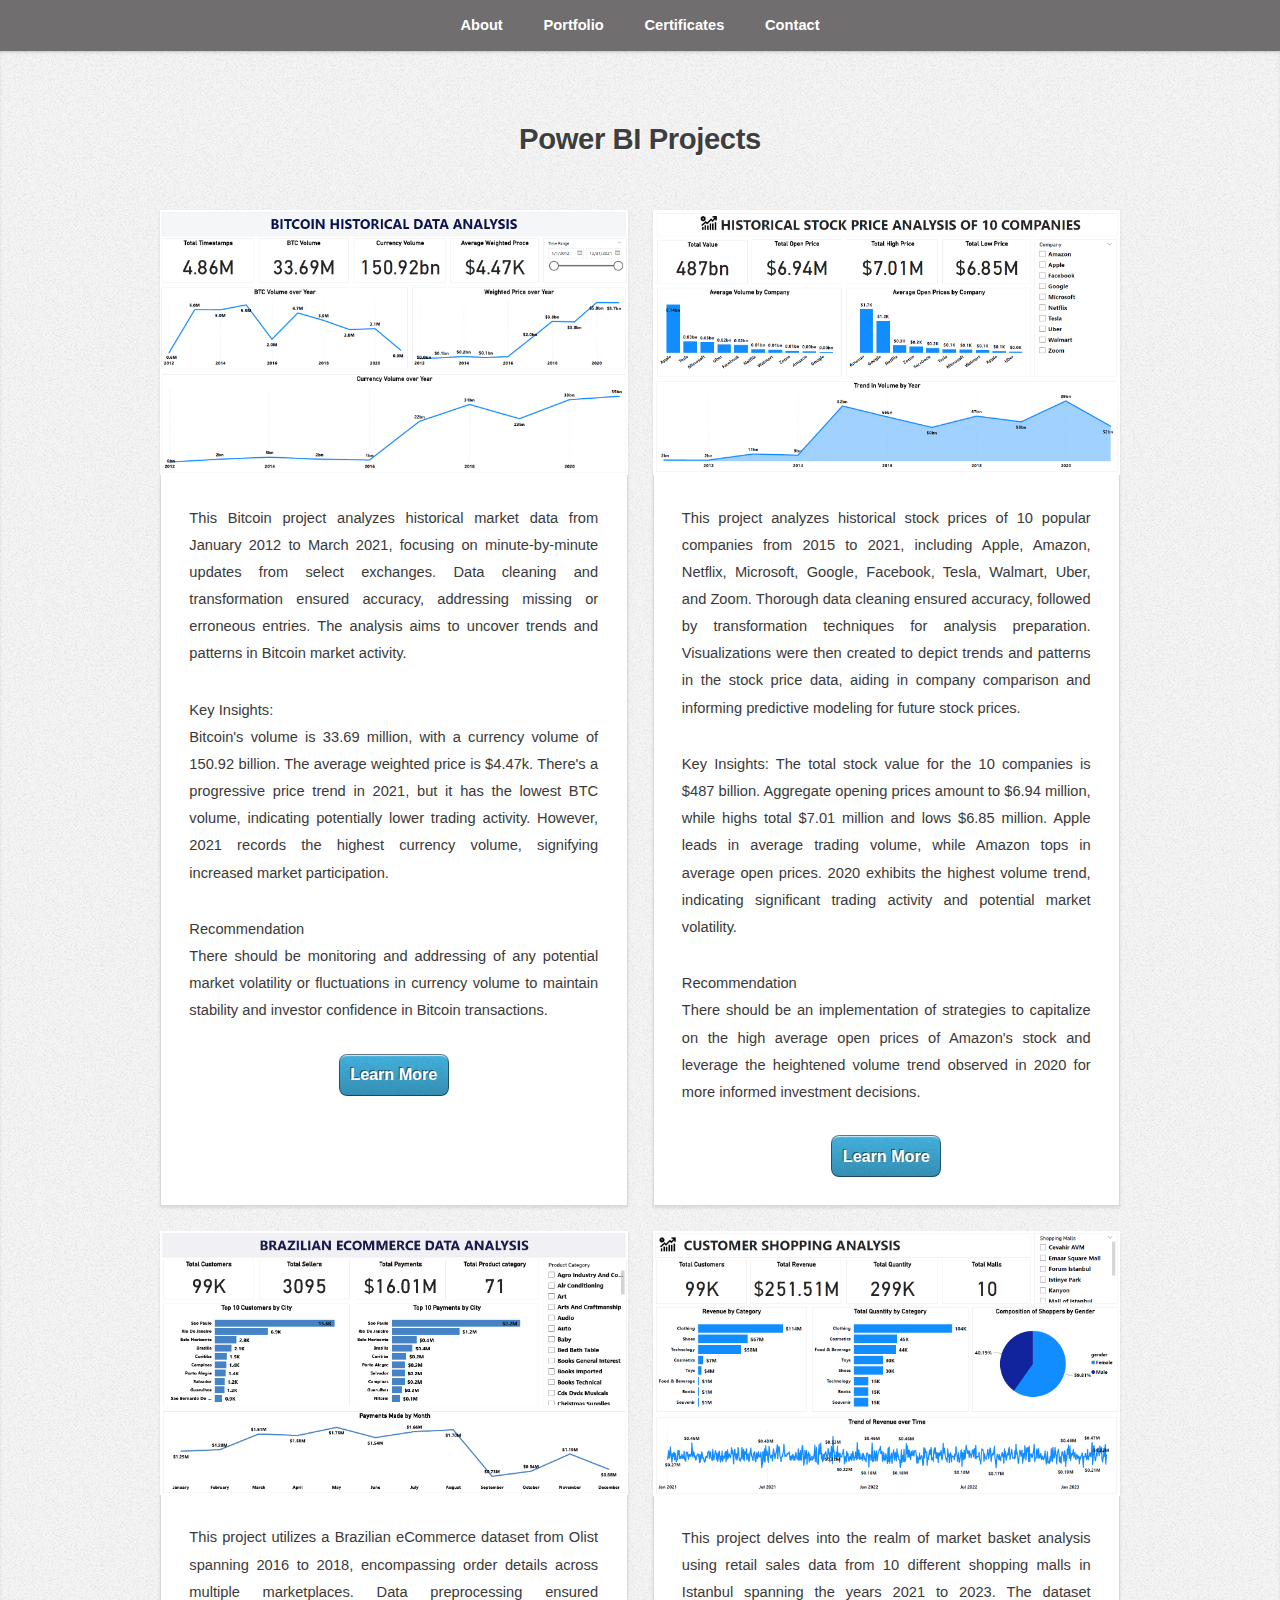
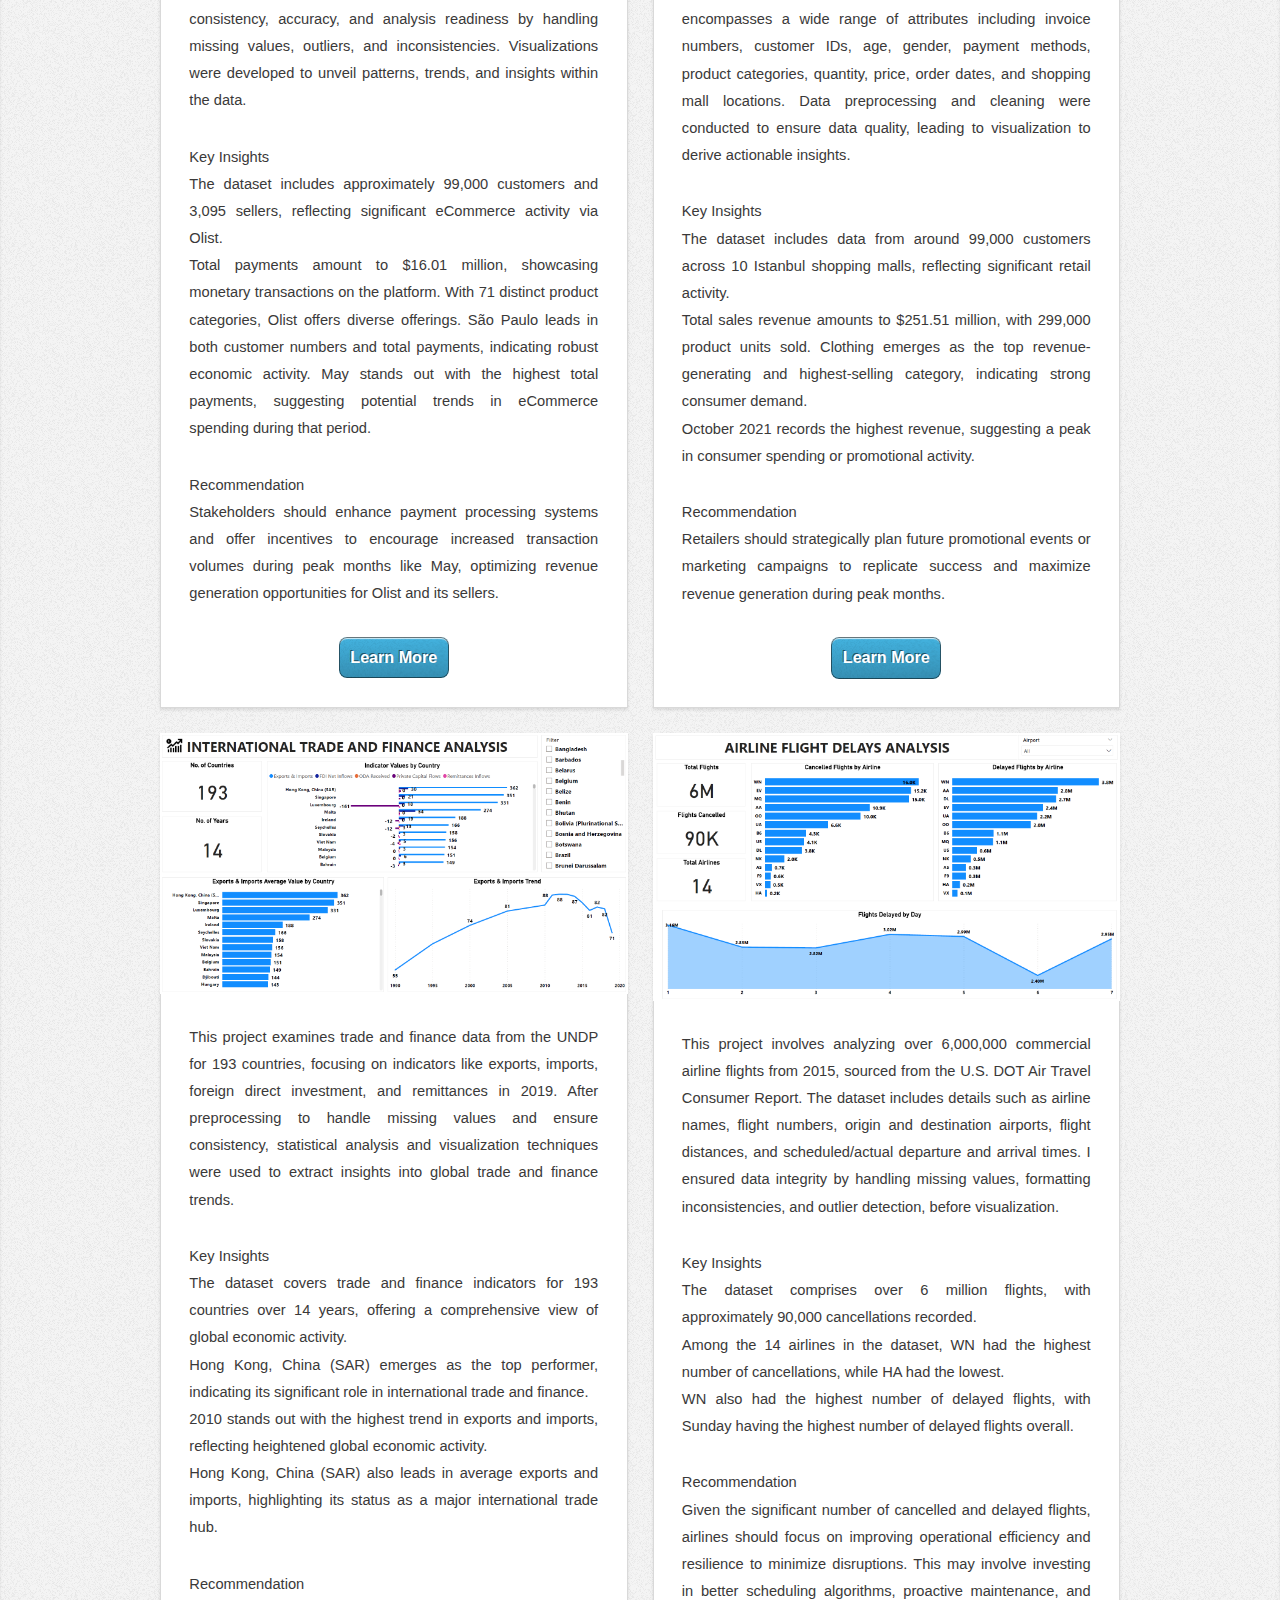
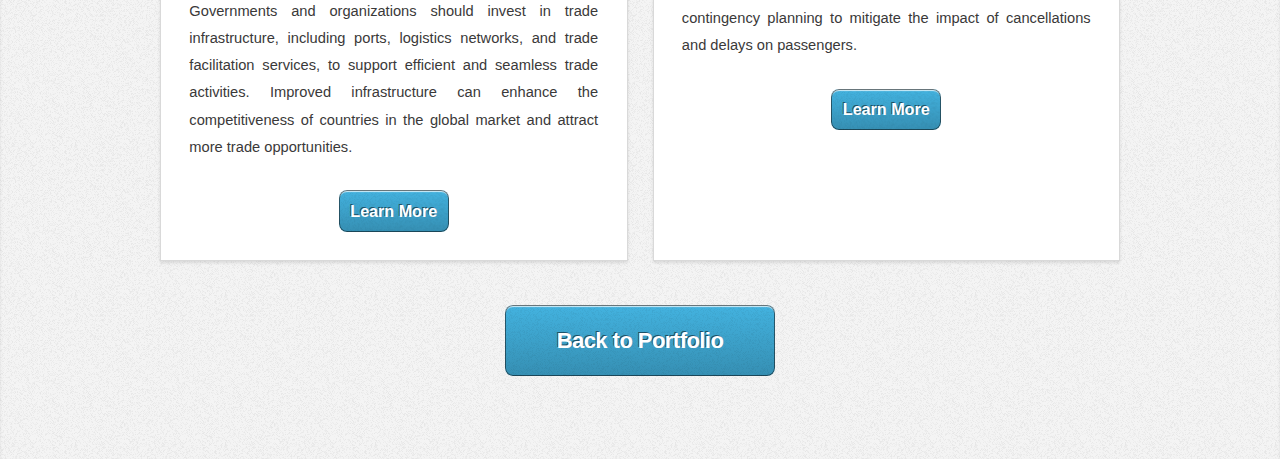
==== Power BI.html @ 905cc0a9 "Add files via upload" ====
<!DOCTYPE HTML>
<!--
	Miniport by HTML5 UP
	html5up.net | @ajlkn
	Free for personal and commercial use under the CCA 3.0 license (html5up.net/license)
-->
<html>
	<head>
		<title>Festus's Portfolio</title>
		<meta charset="utf-8" />
		<meta name="viewport" content="width=device-width, initial-scale=1, user-scalable=no" />
		<link rel="stylesheet" href="assets/css/main.css" />
	</head>
	<body class="is-preload">

		<!-- Nav -->
			<nav id="nav">
				<ul class="container">
					<li><a href="index.html#about">About</a></li>
					<li><a href="index.html#portfolio">Portfolio</a></li>
					<li><a href="index.html#certificates">Certificates</a></li>
					<li><a href="index.html#contact">Contact</a></li>
				</ul>
			</nav>

		<!-- Portfolio -->
			<article id="portfolio" class="wrapper style3">
				<div class="container">
					<header>
						<h2>Power BI Projects</h2>
					</header>
					<div class="row">
						<div class="col-6 col-6-medium col-12-small">
							<style>
								.box.style2 {
									width: fit-content; /* Set the desired width for the box */
									height: 100%; /* Set the desired height for the box */
								}
							</style>
							<article class="box style2">
								<a href="#" class="image featured"><img src="images/Bitcoin.PNG" alt="" /></a>
								<p>This Bitcoin project analyzes historical market data from January 2012 to March 2021, focusing on minute-by-minute updates from select exchanges. Data cleaning and transformation ensured accuracy, addressing missing or erroneous entries. 
									The analysis aims to uncover trends and patterns in Bitcoin market activity.</p>
								<p>Key Insights: <br> Bitcoin's volume is 33.69 million, with a currency volume of 150.92 billion. The average weighted price is $4.47k. There's a progressive price trend in 2021, but it has the lowest BTC volume, indicating potentially lower trading activity. 
									However, 2021 records the highest currency volume, signifying increased market participation.</p>
								<p>Recommendation <br>
									There should be monitoring and addressing of any potential market volatility or fluctuations in currency volume to maintain stability and investor confidence in Bitcoin transactions.
									</p>
								<style>button {padding: 0.3cm;}</style>
									<center><a href="#">
											<button id="scrollButton" class="scroll-button">Learn More</button>
										</a></center>
							</article>
						</div>
						<div class="col-6 col-6-medium col-12-small">
							<article class="box style2">
								<a href="#" class="image featured"><img src="images/Historical Analysis of 10 Companies.PNG" alt="" /></a>
								<p>This project analyzes historical stock prices of 10 popular companies from 2015 to 2021, including Apple, Amazon, Netflix, Microsoft, Google, Facebook, Tesla, Walmart, Uber, and Zoom. 
									Thorough data cleaning ensured accuracy, followed by transformation techniques for analysis preparation. Visualizations were then created to depict trends and patterns in the stock price data, aiding in company comparison and informing predictive modeling for future stock prices.</p>
								<p>Key Insights: The total stock value for the 10 companies is $487 billion. Aggregate opening prices amount to $6.94 million, while highs total $7.01 million and lows $6.85 million. Apple leads in average trading volume, while Amazon tops in average open prices. 
									2020 exhibits the highest volume trend, indicating significant trading activity and potential market volatility.</p>
								<p>Recommendation <br>
									There should be an implementation of strategies to capitalize on the high average open prices of Amazon's stock and leverage the heightened volume trend observed in 2020 for more informed investment decisions.
									</p>
								<style>button {padding: 0.3cm;}</style>
									<center><a href="#">
											<button id="scrollButton" class="scroll-button">Learn More</button>
										</a></center>
							</article>
						</div>
						<div class="col-6 col-6-medium col-12-small">
							<article class="box style2">
								<a href="#" class="image featured"><img src="images/Brazilian E-Commerce.PNG" alt="" /></a>
								<p>
									This project utilizes a Brazilian eCommerce dataset from Olist spanning 2016 to 2018, encompassing order details across multiple marketplaces. Data preprocessing ensured consistency, accuracy, and analysis readiness by handling missing values, outliers, and inconsistencies. 
									Visualizations were developed to unveil patterns, trends, and insights within the data.
								</p>
								<p>
									Key Insights <br>The dataset includes approximately 99,000 customers and 3,095 sellers, reflecting significant eCommerce activity via Olist. <br>Total payments amount to $16.01 million, showcasing monetary transactions on the platform. With 71 distinct product categories, Olist offers diverse offerings. 
									São Paulo leads in both customer numbers and total payments, indicating robust economic activity. 
									May stands out with the highest total payments, suggesting potential trends in eCommerce spending during that period.
									</p>
								<p>Recommendation <br>
									Stakeholders should enhance payment processing systems and offer incentives to encourage increased transaction volumes during peak months like May, optimizing revenue generation opportunities for Olist and its sellers.
									</p>
								<style>button {padding: 0.3cm;}</style>
									<center><a href="#">
											<button id="scrollButton" class="scroll-button">Learn More</button>
										</a></center>
							</article>
						</div>
						<div class="col-6 col-6-medium col-12-small">
							<article class="box style2">
								<a href="#" class="image featured"><img src="images/Customer Shoping Analysis.PNG" alt="" /></a>
								<p>This project delves into the realm of market basket analysis using retail sales data from 10 different shopping malls in Istanbul spanning the years 2021 to 2023. The dataset encompasses a wide range of attributes including invoice numbers, customer IDs, age, gender, payment methods, product categories, quantity, price, order dates, and shopping mall locations.
									Data preprocessing and cleaning were conducted to ensure data quality, leading to visualization to derive actionable insights.
									</p>
								<p>Key Insights <br>The dataset includes data from around 99,000 customers across 10 Istanbul shopping malls, reflecting significant retail activity. 
									<br>Total sales revenue amounts to $251.51 million, with 299,000 product units sold. Clothing emerges as the top revenue-generating and highest-selling category, indicating strong consumer demand. 
									<br>October 2021 records the highest revenue, suggesting a peak in consumer spending or promotional activity.</p>
								<p>Recommendation <br>
									Retailers should strategically plan future promotional events or marketing campaigns to replicate success and maximize revenue generation during peak months.
									</p>
									<style>button {padding: 0.3cm;}</style>
									<center><a href="#">
											<button id="scrollButton" class="scroll-button">Learn More</button>
										</a></center>
							</article>
						</div>
						<div class="col-6 col-6-medium col-12-small">
							<article class="box style2">
								<a href="#" class="image featured"><img src="images/Internation trade and Finance.PNG" alt="" /></a>
								<p>This project examines trade and finance data from the UNDP for 193 countries, focusing on indicators like exports, imports, foreign direct investment, and remittances in 2019. 
									After preprocessing to handle missing values and ensure consistency, statistical analysis and visualization techniques were used to extract insights into global trade and finance trends.
								</p>
								<p>Key Insights <br>

									The dataset covers trade and finance indicators for 193 countries over 14 years, offering a comprehensive view of global economic activity. <br>
									Hong Kong, China (SAR) emerges as the top performer, indicating its significant role in international trade and finance. <br>
									2010 stands out with the highest trend in exports and imports, reflecting heightened global economic activity. <br>
									Hong Kong, China (SAR) also leads in average exports and imports, highlighting its status as a major international trade hub.</p>
								<p>Recommendation <br>
									Governments and organizations should invest in trade infrastructure, including ports, logistics networks, and trade facilitation services, to support efficient and seamless trade activities. Improved infrastructure can enhance the competitiveness of countries in the global market and attract more trade opportunities.
									</p>
								<style>button {padding: 0.3cm;}</style>
									<center><a href="#">
											<button id="scrollButton" class="scroll-button">Learn More</button>
										</a></center>
							</article>
						</div>
						<div class="col-6 col-6-medium col-12-small">
							<article class="box style2">
								<a href="#" class="image featured"><img src="images/Airline flight delay.PNG" alt="" /></a>
								<p>This project involves analyzing over 6,000,000 commercial airline flights from 2015, sourced from the U.S. DOT Air Travel Consumer Report. The dataset includes details such as airline names, flight numbers, origin and destination airports, flight distances, and scheduled/actual departure and arrival times.
									I ensured data integrity by handling missing values, formatting inconsistencies, and outlier detection, before visualization.
									</p>
								<p>Key Insights <br>
									The dataset comprises over 6 million flights, with approximately 90,000 cancellations recorded. <br>
									Among the 14 airlines in the dataset, WN had the highest number of cancellations, while HA had the lowest. <br>
									WN also had the highest number of delayed flights, with Sunday having the highest number of delayed flights overall.
									</p>
								<p>Recommendation <br>
									Given the significant number of cancelled and delayed flights, airlines should focus on improving operational efficiency and resilience to minimize disruptions. 
									This may involve investing in better scheduling algorithms, proactive maintenance, and contingency planning to mitigate the impact of cancellations and delays on passengers.
									</p>
									<style>button {padding: 0.3cm;}</style>
									<center><a href="#">
											<button id="scrollButton" class="scroll-button">Learn More</button>
										</a></center>
							</article>
						</div>
					</div>
					<footer>
						<a href="index.html#portfolio" class="button large scrolly">Back to Portfolio</a>
					</footer>
				</div>
			</article>
		<!-- Scripts -->
			<script src="assets/js/jquery.min.js"></script>
			<script src="assets/js/jquery.scrolly.min.js"></script>
			<script src="assets/js/browser.min.js"></script>
			<script src="assets/js/breakpoints.min.js"></script>
			<script src="assets/js/util.js"></script>
			<script src="assets/js/main.js"></script>

	</body>
</html>
---- assets/css/main.css ----
@import url("https://fonts.googleapis.com/css?family=Open+Sans:300,300italic,600,600italic,700");
@import url("fontawesome-all.min.css");

/*
	Miniport by HTML5 UP
	html5up.net | @ajlkn
	Free for personal and commercial use under the CCA 3.0 license (html5up.net/license)
*/

html, body, div, span, applet, object,
iframe, h1, h2, h3, h4, h5, h6, p, blockquote,
pre, a, abbr, acronym, address, big, cite,
code, del, dfn, em, img, ins, kbd, q, s, samp,
small, strike, strong, sub, sup, tt, var, b,
u, i, center, dl, dt, dd, ol, ul, li, fieldset,
form, label, legend, table, caption, tbody,
tfoot, thead, tr, th, td, article, aside,
canvas, details, embed, figure, figcaption,
footer, header, hgroup, menu, nav, output, ruby,
section, summary, time, mark, audio, video {
	margin: 0;
	padding: 0;
	border: 0;
	font-size: 100%;
	font: inherit;
	vertical-align: baseline;}

article, aside, details, figcaption, figure,
footer, header, hgroup, menu, nav, section {
	display: block;}

body {
	line-height: 1;
}

ol, ul {
	list-style: none;
}

blockquote, q {
	quotes: none;
}

	blockquote:before, blockquote:after, q:before, q:after {
		content: '';
		content: none;
	}

table {
	border-collapse: collapse;
	border-spacing: 0;
}

body {
	-webkit-text-size-adjust: none;
}

mark {
	background-color: transparent;
	color: inherit;
}

input::-moz-focus-inner {
	border: 0;
	padding: 0;
}

input, select, textarea {
	-moz-appearance: none;
	-webkit-appearance: none;
	-ms-appearance: none;
	appearance: none;
}

/* Basic */

	html {
		box-sizing: border-box;
	}

	*, *:before, *:after {
		box-sizing: inherit;
	}

	body {
		padding-top: 3.5em;
	}

		body.is-preload *, body.is-preload *:before, body.is-preload *:after {
			-moz-animation: none !important;
			-webkit-animation: none !important;
			-ms-animation: none !important;
			animation: none !important;
			-moz-transition: none !important;
			-webkit-transition: none !important;
			-ms-transition: none !important;
			transition: none !important;
		}

	body, input, textarea, select {
		font-family: 'segoe', sans-serif;
		line-height: 1.85em;
		color: #3a3939;
		font-weight: 300;
		font-size: 13pt;
	}

	a {
		-moz-transition: color .2s ease-in-out;
		-webkit-transition: color .2s ease-in-out;
		-ms-transition: color .2s ease-in-out;
		transition: color .2s ease-in-out;
		color: #43B3E0;
		text-decoration: underline;
	}

		a:hover {
			color: #43bff0 !important;
		}

		a img {
			border: 0;
		}

	b, strong {
		font-weight: 600;
		color: #3e3e3e;
	}

	i, em {
		font-style: italic;
	}

	sub {
		position: relative;
		top: 0.5em;
		font-size: 0.8em;
	}

	sup {
		position: relative;
		top: -0.5em;
		font-size: 0.8em;
	}

	blockquote {
		border-left: solid 0.75em #eee;
		padding: 1em 0 1em 1.5em;
		font-style: italic;
	}

	h1, h2, h3, h4, h5, h6 {
		color: #3e3e3e;
		margin: 0 0 0.75em 0;
	}

	h1 a, h2 a, h3 a, h4 a, h5 a, h6 a {
		text-decoration: none;
		color: inherit;
	}

	h2, h3, h4, h5, h6 {
		font-weight: 700;
	}

	h1 {
		font-size: 3.25em;
		letter-spacing: -0.025em;
		font-weight: 300;
	}

		h1 strong {
			font-weight: 700;
		}

	h2 {
		font-size: 2em;
		letter-spacing: -0.015em;
	}

	h3 {
		font-size: 1.5em;
		letter-spacing: -0.015em;
	}

	em, i {
		font-style: italic;
	}

	br.clear {
		clear: both;
	}

	hr {
		border: 0;
		border-top: solid 1px #444;
		border-top-color: rgba(0, 0, 0, 0.35);
		box-shadow: 0px 1px 0px 0px rgba(255, 255, 255, 0.1);
		height: 1px;
		margin: 3em 0;
	}

	p, ul, ol, dl, table {
		margin-bottom: 2em;
	}

	header {
		margin: 0 0 3em 0;
	}

		header > p {
			font-size: 1.25em;
			margin: 0;
		}

	footer {
		margin: 3em 0 0 0;
	}

		footer > p {
			font-size: 1.25em;
		}

/* Container */

	.container {
		margin: 0 auto;
		max-width: calc(100% - 50px);
		width: 1200px;
	}

		.container.medium {
			width: 900px;
		}

		@media screen and (max-width: 1680px) {

			.container {
				width: 1200px;
			}

				.container.medium {
					width: 900px;
				}

		}

		@media screen and (max-width: 1280px) {

			.container {
				width: 960px;
			}

				.container.medium {
					width: 720px;
				}

		}

		@media screen and (max-width: 980px) {

			.container {
				width: 100%;
			}

				.container.medium {
					width: 75%;
				}

		}

		@media screen and (max-width: 736px) {

			.container {
				width: 100%;
				max-width: calc(100% - 30px);
			}

				.container.medium {
					width: 100%;
				}

		}

/* Row */

	.row {
		display: flex;
		flex-wrap: wrap;
		box-sizing: border-box;
		align-items: stretch;
	}

		.row > * {
			box-sizing: border-box;
		}

		.row.gtr-uniform > * > :last-child {
			margin-bottom: 0;
		}

		.row.aln-left {
			justify-content: flex-start;
		}

		.row.aln-center {
			justify-content: center;
		}

		.row.aln-right {
			justify-content: flex-end;
		}

		.row.aln-top {
			align-items: flex-start;
		}

		.row.aln-middle {
			align-items: center;
		}

		.row.aln-bottom {
			align-items: flex-end;
		}

		.row > .imp {
			order: -1;
		}

		.row > .col-1 {
			width: 8.33333%;
		}

		.row > .off-1 {
			margin-left: 8.33333%;
		}

		.row > .col-2 {
			width: 16.66667%;
		}

		.row > .off-2 {
			margin-left: 16.66667%;
		}

		.row > .col-3 {
			width: 25%;
		}

		.row > .off-3 {
			margin-left: 25%;
		}

		.row > .col-4 {
			width: 33.33333%;
		}

		.row > .off-4 {
			margin-left: 33.33333%;
		}

		.row > .col-5 {
			width: 41.66667%;
		}

		.row > .off-5 {
			margin-left: 41.66667%;
		}

		.row > .col-6 {
			width: 50%;
		}

		.row > .off-6 {
			margin-left: 50%;
		}

		.row > .col-7 {
			width: 58.33333%;
		}

		.row > .off-7 {
			margin-left: 58.33333%;
		}

		.row > .col-8 {
			width: 66.66667%;
		}

		.row > .off-8 {
			margin-left: 66.66667%;
		}

		.row > .col-9 {
			width: 75%;
		}

		.row > .off-9 {
			margin-left: 75%;
		}

		.row > .col-10 {
			width: 83.33333%;
		}

		.row > .off-10 {
			margin-left: 83.33333%;
		}

		.row > .col-11 {
			width: 91.66667%;
		}

		.row > .off-11 {
			margin-left: 91.66667%;
		}

		.row > .col-12 {
			width: 100%;
		}

		.row > .off-12 {
			margin-left: 100%;
		}

		.row.gtr-0 {
			margin-top: 0px;
			margin-left: 0px;
		}

			.row.gtr-0 > * {
				padding: 0px 0 0 0px;
			}

			.row.gtr-0.gtr-uniform {
				margin-top: 0px;
			}

				.row.gtr-0.gtr-uniform > * {
					padding-top: 0px;
				}

		.row.gtr-25 {
			margin-top: -6.25px;
			margin-left: -6.25px;
		}

			.row.gtr-25 > * {
				padding: 6.25px 0 0 6.25px;
			}

			.row.gtr-25.gtr-uniform {
				margin-top: -6.25px;
			}

				.row.gtr-25.gtr-uniform > * {
					padding-top: 6.25px;
				}

		.row.gtr-50 {
			margin-top: -12.5px;
			margin-left: -12.5px;
		}

			.row.gtr-50 > * {
				padding: 12.5px 0 0 12.5px;
			}

			.row.gtr-50.gtr-uniform {
				margin-top: -12.5px;
			}

				.row.gtr-50.gtr-uniform > * {
					padding-top: 12.5px;
				}

		.row {
			margin-top: -25px;
			margin-left: -25px;
		}

			.row > * {
				padding: 25px 0 0 25px;
			}

			.row.gtr-uniform {
				margin-top: -25px;
			}

				.row.gtr-uniform > * {
					padding-top: 25px;
				}

		.row.gtr-150 {
			margin-top: -37.5px;
			margin-left: -37.5px;
		}

			.row.gtr-150 > * {
				padding: 37.5px 0 0 37.5px;
			}

			.row.gtr-150.gtr-uniform {
				margin-top: -37.5px;
			}

				.row.gtr-150.gtr-uniform > * {
					padding-top: 37.5px;
				}

		.row.gtr-200 {
			margin-top: -50px;
			margin-left: -50px;
		}

			.row.gtr-200 > * {
				padding: 50px 0 0 50px;
			}

			.row.gtr-200.gtr-uniform {
				margin-top: -50px;
			}

				.row.gtr-200.gtr-uniform > * {
					padding-top: 50px;
				}

		@media screen and (max-width: 1680px) {

			.row {
				display: flex;
				flex-wrap: wrap;
				box-sizing: border-box;
				align-items: stretch;
			}

				.row > * {
					box-sizing: border-box;
				}

				.row.gtr-uniform > * > :last-child {
					margin-bottom: 0;
				}

				.row.aln-left {
					justify-content: flex-start;
				}

				.row.aln-center {
					justify-content: center;
				}

				.row.aln-right {
					justify-content: flex-end;
				}

				.row.aln-top {
					align-items: flex-start;
				}

				.row.aln-middle {
					align-items: center;
				}

				.row.aln-bottom {
					align-items: flex-end;
				}

				.row > .imp-xlarge {
					order: -1;
				}

				.row > .col-1-xlarge {
					width: 8.33333%;
				}

				.row > .off-1-xlarge {
					margin-left: 8.33333%;
				}

				.row > .col-2-xlarge {
					width: 16.66667%;
				}

				.row > .off-2-xlarge {
					margin-left: 16.66667%;
				}

				.row > .col-3-xlarge {
					width: 25%;
				}

				.row > .off-3-xlarge {
					margin-left: 25%;
				}

				.row > .col-4-xlarge {
					width: 33.33333%;
				}

				.row > .off-4-xlarge {
					margin-left: 33.33333%;
				}

				.row > .col-5-xlarge {
					width: 41.66667%;
				}

				.row > .off-5-xlarge {
					margin-left: 41.66667%;
				}

				.row > .col-6-xlarge {
					width: 50%;
				}

				.row > .off-6-xlarge {
					margin-left: 50%;
				}

				.row > .col-7-xlarge {
					width: 58.33333%;
				}

				.row > .off-7-xlarge {
					margin-left: 58.33333%;
				}

				.row > .col-8-xlarge {
					width: 66.66667%;
				}

				.row > .off-8-xlarge {
					margin-left: 66.66667%;
				}

				.row > .col-9-xlarge {
					width: 75%;
				}

				.row > .off-9-xlarge {
					margin-left: 75%;
				}

				.row > .col-10-xlarge {
					width: 83.33333%;
				}

				.row > .off-10-xlarge {
					margin-left: 83.33333%;
				}

				.row > .col-11-xlarge {
					width: 91.66667%;
				}

				.row > .off-11-xlarge {
					margin-left: 91.66667%;
				}

				.row > .col-12-xlarge {
					width: 100%;
				}

				.row > .off-12-xlarge {
					margin-left: 100%;
				}

				.row.gtr-0 {
					margin-top: 0px;
					margin-left: 0px;
				}

					.row.gtr-0 > * {
						padding: 0px 0 0 0px;
					}

					.row.gtr-0.gtr-uniform {
						margin-top: 0px;
					}

						.row.gtr-0.gtr-uniform > * {
							padding-top: 0px;
						}

				.row.gtr-25 {
					margin-top: -6.25px;
					margin-left: -6.25px;
				}

					.row.gtr-25 > * {
						padding: 6.25px 0 0 6.25px;
					}

					.row.gtr-25.gtr-uniform {
						margin-top: -6.25px;
					}

						.row.gtr-25.gtr-uniform > * {
							padding-top: 6.25px;
						}

				.row.gtr-50 {
					margin-top: -12.5px;
					margin-left: -12.5px;
				}

					.row.gtr-50 > * {
						padding: 12.5px 0 0 12.5px;
					}

					.row.gtr-50.gtr-uniform {
						margin-top: -12.5px;
					}

						.row.gtr-50.gtr-uniform > * {
							padding-top: 12.5px;
						}

				.row {
					margin-top: -25px;
					margin-left: -25px;
				}

					.row > * {
						padding: 25px 0 0 25px;
					}

					.row.gtr-uniform {
						margin-top: -25px;
					}

						.row.gtr-uniform > * {
							padding-top: 25px;
						}

				.row.gtr-150 {
					margin-top: -37.5px;
					margin-left: -37.5px;
				}

					.row.gtr-150 > * {
						padding: 37.5px 0 0 37.5px;
					}

					.row.gtr-150.gtr-uniform {
						margin-top: -37.5px;
					}

						.row.gtr-150.gtr-uniform > * {
							padding-top: 37.5px;
						}

				.row.gtr-200 {
					margin-top: -50px;
					margin-left: -50px;
				}

					.row.gtr-200 > * {
						padding: 50px 0 0 50px;
					}

					.row.gtr-200.gtr-uniform {
						margin-top: -50px;
					}

						.row.gtr-200.gtr-uniform > * {
							padding-top: 50px;
						}

		}

		@media screen and (max-width: 1280px) {

			.row {
				display: flex;
				flex-wrap: wrap;
				box-sizing: border-box;
				align-items: stretch;
			}

				.row > * {
					box-sizing: border-box;
				}

				.row.gtr-uniform > * > :last-child {
					margin-bottom: 0;
				}

				.row.aln-left {
					justify-content: flex-start;
				}

				.row.aln-center {
					justify-content: center;
				}

				.row.aln-right {
					justify-content: flex-end;
				}

				.row.aln-top {
					align-items: flex-start;
				}

				.row.aln-middle {
					align-items: center;
				}

				.row.aln-bottom {
					align-items: flex-end;
				}

				.row > .imp-large {
					order: -1;
				}

				.row > .col-1-large {
					width: 8.33333%;
				}

				.row > .off-1-large {
					margin-left: 8.33333%;
				}

				.row > .col-2-large {
					width: 16.66667%;
				}

				.row > .off-2-large {
					margin-left: 16.66667%;
				}

				.row > .col-3-large {
					width: 25%;
				}

				.row > .off-3-large {
					margin-left: 25%;
				}

				.row > .col-4-large {
					width: 33.33333%;
				}

				.row > .off-4-large {
					margin-left: 33.33333%;
				}

				.row > .col-5-large {
					width: 41.66667%;
				}

				.row > .off-5-large {
					margin-left: 41.66667%;
				}

				.row > .col-6-large {
					width: 50%;
				}

				.row > .off-6-large {
					margin-left: 50%;
				}

				.row > .col-7-large {
					width: 58.33333%;
				}

				.row > .off-7-large {
					margin-left: 58.33333%;
				}

				.row > .col-8-large {
					width: 66.66667%;
				}

				.row > .off-8-large {
					margin-left: 66.66667%;
				}

				.row > .col-9-large {
					width: 75%;
				}

				.row > .off-9-large {
					margin-left: 75%;
				}

				.row > .col-10-large {
					width: 83.33333%;
				}

				.row > .off-10-large {
					margin-left: 83.33333%;
				}

				.row > .col-11-large {
					width: 91.66667%;
				}

				.row > .off-11-large {
					margin-left: 91.66667%;
				}

				.row > .col-12-large {
					width: 100%;
				}

				.row > .off-12-large {
					margin-left: 100%;
				}

				.row.gtr-0 {
					margin-top: 0px;
					margin-left: 0px;
				}

					.row.gtr-0 > * {
						padding: 0px 0 0 0px;
					}

					.row.gtr-0.gtr-uniform {
						margin-top: 0px;
					}

						.row.gtr-0.gtr-uniform > * {
							padding-top: 0px;
						}

				.row.gtr-25 {
					margin-top: -6.25px;
					margin-left: -6.25px;
				}

					.row.gtr-25 > * {
						padding: 6.25px 0 0 6.25px;
					}

					.row.gtr-25.gtr-uniform {
						margin-top: -6.25px;
					}

						.row.gtr-25.gtr-uniform > * {
							padding-top: 6.25px;
						}

				.row.gtr-50 {
					margin-top: -12.5px;
					margin-left: -12.5px;
				}

					.row.gtr-50 > * {
						padding: 12.5px 0 0 12.5px;
					}

					.row.gtr-50.gtr-uniform {
						margin-top: -12.5px;
					}

						.row.gtr-50.gtr-uniform > * {
							padding-top: 12.5px;
						}

				.row {
					margin-top: -25px;
					margin-left: -25px;
				}

					.row > * {
						padding: 25px 0 0 25px;
					}

					.row.gtr-uniform {
						margin-top: -25px;
					}

						.row.gtr-uniform > * {
							padding-top: 25px;
						}

				.row.gtr-150 {
					margin-top: -37.5px;
					margin-left: -37.5px;
				}

					.row.gtr-150 > * {
						padding: 37.5px 0 0 37.5px;
					}

					.row.gtr-150.gtr-uniform {
						margin-top: -37.5px;
					}

						.row.gtr-150.gtr-uniform > * {
							padding-top: 37.5px;
						}

				.row.gtr-200 {
					margin-top: -50px;
					margin-left: -50px;
				}

					.row.gtr-200 > * {
						padding: 50px 0 0 50px;
					}

					.row.gtr-200.gtr-uniform {
						margin-top: -50px;
					}

						.row.gtr-200.gtr-uniform > * {
							padding-top: 50px;
						}

		}

		@media screen and (max-width: 980px) {

			.row {
				display: flex;
				flex-wrap: wrap;
				box-sizing: border-box;
				align-items: stretch;
			}

				.row > * {
					box-sizing: border-box;
				}

				.row.gtr-uniform > * > :last-child {
					margin-bottom: 0;
				}

				.row.aln-left {
					justify-content: flex-start;
				}

				.row.aln-center {
					justify-content: center;
				}

				.row.aln-right {
					justify-content: flex-end;
				}

				.row.aln-top {
					align-items: flex-start;
				}

				.row.aln-middle {
					align-items: center;
				}

				.row.aln-bottom {
					align-items: flex-end;
				}

				.row > .imp-medium {
					order: -1;
				}

				.row > .col-1-medium {
					width: 8.33333%;
				}

				.row > .off-1-medium {
					margin-left: 8.33333%;
				}

				.row > .col-2-medium {
					width: 16.66667%;
				}

				.row > .off-2-medium {
					margin-left: 16.66667%;
				}

				.row > .col-3-medium {
					width: 25%;
				}

				.row > .off-3-medium {
					margin-left: 25%;
				}

				.row > .col-4-medium {
					width: 33.33333%;
				}

				.row > .off-4-medium {
					margin-left: 33.33333%;
				}

				.row > .col-5-medium {
					width: 41.66667%;
				}

				.row > .off-5-medium {
					margin-left: 41.66667%;
				}

				.row > .col-6-medium {
					width: 50%;
				}

				.row > .off-6-medium {
					margin-left: 50%;
				}

				.row > .col-7-medium {
					width: 58.33333%;
				}

				.row > .off-7-medium {
					margin-left: 58.33333%;
				}

				.row > .col-8-medium {
					width: 66.66667%;
				}

				.row > .off-8-medium {
					margin-left: 66.66667%;
				}

				.row > .col-9-medium {
					width: 75%;
				}

				.row > .off-9-medium {
					margin-left: 75%;
				}

				.row > .col-10-medium {
					width: 83.33333%;
				}

				.row > .off-10-medium {
					margin-left: 83.33333%;
				}

				.row > .col-11-medium {
					width: 91.66667%;
				}

				.row > .off-11-medium {
					margin-left: 91.66667%;
				}

				.row > .col-12-medium {
					width: 100%;
				}

				.row > .off-12-medium {
					margin-left: 100%;
				}

				.row.gtr-0 {
					margin-top: 0px;
					margin-left: 0px;
				}

					.row.gtr-0 > * {
						padding: 0px 0 0 0px;
					}

					.row.gtr-0.gtr-uniform {
						margin-top: 0px;
					}

						.row.gtr-0.gtr-uniform > * {
							padding-top: 0px;
						}

				.row.gtr-25 {
					margin-top: -6.25px;
					margin-left: -6.25px;
				}

					.row.gtr-25 > * {
						padding: 6.25px 0 0 6.25px;
					}

					.row.gtr-25.gtr-uniform {
						margin-top: -6.25px;
					}

						.row.gtr-25.gtr-uniform > * {
							padding-top: 6.25px;
						}

				.row.gtr-50 {
					margin-top: -12.5px;
					margin-left: -12.5px;
				}

					.row.gtr-50 > * {
						padding: 12.5px 0 0 12.5px;
					}

					.row.gtr-50.gtr-uniform {
						margin-top: -12.5px;
					}

						.row.gtr-50.gtr-uniform > * {
							padding-top: 12.5px;
						}

				.row {
					margin-top: -25px;
					margin-left: -25px;
				}

					.row > * {
						padding: 25px 0 0 25px;
					}

					.row.gtr-uniform {
						margin-top: -25px;
					}

						.row.gtr-uniform > * {
							padding-top: 25px;
						}

				.row.gtr-150 {
					margin-top: -37.5px;
					margin-left: -37.5px;
				}

					.row.gtr-150 > * {
						padding: 37.5px 0 0 37.5px;
					}

					.row.gtr-150.gtr-uniform {
						margin-top: -37.5px;
					}

						.row.gtr-150.gtr-uniform > * {
							padding-top: 37.5px;
						}

				.row.gtr-200 {
					margin-top: -50px;
					margin-left: -50px;
				}

					.row.gtr-200 > * {
						padding: 50px 0 0 50px;
					}

					.row.gtr-200.gtr-uniform {
						margin-top: -50px;
					}

						.row.gtr-200.gtr-uniform > * {
							padding-top: 50px;
						}

		}

		@media screen and (max-width: 736px) {

			.row {
				display: flex;
				flex-wrap: wrap;
				box-sizing: border-box;
				align-items: stretch;
			}

				.row > * {
					box-sizing: border-box;
				}

				.row.gtr-uniform > * > :last-child {
					margin-bottom: 0;
				}

				.row.aln-left {
					justify-content: flex-start;
				}

				.row.aln-center {
					justify-content: center;
				}

				.row.aln-right {
					justify-content: flex-end;
				}

				.row.aln-top {
					align-items: flex-start;
				}

				.row.aln-middle {
					align-items: center;
				}

				.row.aln-bottom {
					align-items: flex-end;
				}

				.row > .imp-small {
					order: -1;
				}

				.row > .col-1-small {
					width: 8.33333%;
				}

				.row > .off-1-small {
					margin-left: 8.33333%;
				}

				.row > .col-2-small {
					width: 16.66667%;
				}

				.row > .off-2-small {
					margin-left: 16.66667%;
				}

				.row > .col-3-small {
					width: 25%;
				}

				.row > .off-3-small {
					margin-left: 25%;
				}

				.row > .col-4-small {
					width: 33.33333%;
				}

				.row > .off-4-small {
					margin-left: 33.33333%;
				}

				.row > .col-5-small {
					width: 41.66667%;
				}

				.row > .off-5-small {
					margin-left: 41.66667%;
				}

				.row > .col-6-small {
					width: 50%;
				}

				.row > .off-6-small {
					margin-left: 50%;
				}

				.row > .col-7-small {
					width: 58.33333%;
				}

				.row > .off-7-small {
					margin-left: 58.33333%;
				}

				.row > .col-8-small {
					width: 66.66667%;
				}

				.row > .off-8-small {
					margin-left: 66.66667%;
				}

				.row > .col-9-small {
					width: 75%;
				}

				.row > .off-9-small {
					margin-left: 75%;
				}

				.row > .col-10-small {
					width: 83.33333%;
				}

				.row > .off-10-small {
					margin-left: 83.33333%;
				}

				.row > .col-11-small {
					width: 91.66667%;
				}

				.row > .off-11-small {
					margin-left: 91.66667%;
				}

				.row > .col-12-small {
					width: 100%;
				}

				.row > .off-12-small {
					margin-left: 100%;
				}

				.row.gtr-0 {
					margin-top: 0px;
					margin-left: 0px;
				}

					.row.gtr-0 > * {
						padding: 0px 0 0 0px;
					}

					.row.gtr-0.gtr-uniform {
						margin-top: 0px;
					}

						.row.gtr-0.gtr-uniform > * {
							padding-top: 0px;
						}

				.row.gtr-25 {
					margin-top: -3.75px;
					margin-left: -3.75px;
				}

					.row.gtr-25 > * {
						padding: 3.75px 0 0 3.75px;
					}

					.row.gtr-25.gtr-uniform {
						margin-top: -3.75px;
					}

						.row.gtr-25.gtr-uniform > * {
							padding-top: 3.75px;
						}

				.row.gtr-50 {
					margin-top: -7.5px;
					margin-left: -7.5px;
				}

					.row.gtr-50 > * {
						padding: 7.5px 0 0 7.5px;
					}

					.row.gtr-50.gtr-uniform {
						margin-top: -7.5px;
					}

						.row.gtr-50.gtr-uniform > * {
							padding-top: 7.5px;
						}

				.row {
					margin-top: -15px;
					margin-left: -15px;
				}

					.row > * {
						padding: 15px 0 0 15px;
					}

					.row.gtr-uniform {
						margin-top: -15px;
					}

						.row.gtr-uniform > * {
							padding-top: 15px;
						}

				.row.gtr-150 {
					margin-top: -22.5px;
					margin-left: -22.5px;
				}

					.row.gtr-150 > * {
						padding: 22.5px 0 0 22.5px;
					}

					.row.gtr-150.gtr-uniform {
						margin-top: -22.5px;
					}

						.row.gtr-150.gtr-uniform > * {
							padding-top: 22.5px;
						}

				.row.gtr-200 {
					margin-top: -30px;
					margin-left: -30px;
				}

					.row.gtr-200 > * {
						padding: 30px 0 0 30px;
					}

					.row.gtr-200.gtr-uniform {
						margin-top: -30px;
					}

						.row.gtr-200.gtr-uniform > * {
							padding-top: 30px;
						}

		}

/* Form */

	form label {
		color: #3e3e3e;
		font-weight: 700;
		display: block;
		margin: 0 0 0.5em 0;
	}

	form input[type=text],
	form input[type=email],
	form input[type=password],
	form select,
	form textarea {
		-moz-transition: background .2s ease-in-out, box-shadow .2s ease-in-out;
		-webkit-transition: background .2s ease-in-out, box-shadow .2s ease-in-out;
		-ms-transition: background .2s ease-in-out, box-shadow .2s ease-in-out;
		transition: background .2s ease-in-out, box-shadow .2s ease-in-out;
		display: block;
		border: 0;
		padding: 0.75em;
		font-size: 1em;
		border-radius: 8px;
		border: solid 1px #ddd;
		background: #fff;
		color: #ffffff;
		box-shadow: inset 0px 2px 3px 1px rgba(0, 0, 0, 0.05), 0px 1px 0px 0px rgba(255, 255, 255, 0.025);
		width: 100%;
	}

		form input[type=text]:focus,
		form input[type=email]:focus,
		form input[type=password]:focus,
		form select:focus,
		form textarea:focus {
			background: #fafafa;
			box-shadow: inset 0px 2px 5px 0px rgba(0, 0, 0, 0.05), 0px 1px 0px 0px rgba(255, 255, 255, 0.025), inset 0px 0px 2px 1px #43bff0;
		}

	form textarea {
		height: 15em;
	}

	form .actions:last-child {
		margin-bottom: 0;
	}

	form ::-webkit-input-placeholder {
		color: #333 !important;
	}

	form :-moz-placeholder {
		color: #555 !important;
	}

	form ::-moz-placeholder {
		color: #555 !important;
	}

	form :-ms-input-placeholder {
		color: #555 !important;
	}

	form ::-moz-focus-inner {
		border: 0;
	}

/* Tables */

	table {
		width: 100%;
	}

		table.default {
			width: 100%;
		}

			table.default tr {
				border-top: solid 1px #eee;
			}

				table.default tr:first-child {
					border-top: 0;
				}

			table.default td {
				padding: 0.5em 1em 0.5em 1em;
			}

			table.default th {
				text-align: left;
				padding: 0.5em 1em 0.5em 1em;
				font-weight: 600;
				margin: 0 0 1em 0;
			}

			table.default thead {
				background: #4f4f4f;
				color: #fff;
			}

/* Section/Article */

	section, article {
		margin-bottom: 3em;
	}

	section > :last-child,
	article > :last-child,
	section:last-child,
	article:last-child {
		margin-bottom: 0;
	}

/* Image */

	.image {
		display: inline-block;
		position: relative;
	}

		.image img {
			display: block;
			width: 100%;
		}

		.image.fit {
			display: block;
			width: 100%;
		}

		.image.featured {
			display: block;
			width: 100%;
			margin: 0 0 2em 0;
		}

		.image.left {
			float: left;
			margin: 0 2em 2em 0;
		}

		.image.centered {
			display: block;
			margin: 0 0 2em 0;
		}

			.image.centered img {
				margin: 0 auto;
				width: auto;
			}

/* Button */

	input[type="button"],
	input[type="submit"],
	input[type="reset"],
	button,
	.button {
		background-image: url("images/bg.png"), -moz-linear-gradient(top, rgba(0, 0, 0, 0), rgba(0, 0, 0, 0.2));
		background-image: url("images/bg.png"), -webkit-linear-gradient(top, rgba(0, 0, 0, 0), rgba(0, 0, 0, 0.2));
		background-image: url("images/bg.png"), -ms-linear-gradient(top, rgba(0, 0, 0, 0), rgba(0, 0, 0, 0.2));
		background-image: url("images/bg.png"), linear-gradient(top, rgba(0, 0, 0, 0), rgba(0, 0, 0, 0.2));
		-moz-transition: background-color .2s ease-in-out;
		-webkit-transition: background-color .2s ease-in-out;
		-ms-transition: background-color .2s ease-in-out;
		transition: background-color .2s ease-in-out;
		position: relative;
		display: inline-block;
		color: #fff !important;
		text-decoration: none;
		font-weight: 700;
		border: 0;
		outline: 0;
		cursor: pointer;
		border-radius: 8px;
		text-shadow: -1px -1px 0.5px rgba(0, 0, 0, 0.5);
		overflow: hidden;
		box-shadow: inset 0px 0px 0px 1px rgba(0, 0, 0, 0.5), inset 0px 2px 1px 0px rgba(255, 255, 255, 0.75);
		background-color: #43B3E0;
		padding: 1em 2.35em 1em 2.35em;
		font-size: 1.1em;
		max-width: 24em;
	}

		input[type="button"]:hover,
		input[type="submit"]:hover,
		input[type="reset"]:hover,
		button:hover,
		.button:hover {
			background-color: #43bff0;
			color: #fff !important;
		}

		input[type="button"]:active,
		input[type="submit"]:active,
		input[type="reset"]:active,
		button:active,
		.button:active {
			background-color: #3BA8D3;
			top: 1px;
		}

		input[type="button"].large,
		input[type="submit"].large,
		input[type="reset"].large,
		button.large,
		.button.large {
			font-size: 1.5em;
			letter-spacing: -0.025em;
		}

		input[type="button"].alt,
		input[type="submit"].alt,
		input[type="reset"].alt,
		button.alt,
		.button.alt {
			background-color: #706e6e;
			box-shadow: inset 0px 0px 0px 1px #242424, inset 0px 2px 1px 0px rgba(255, 255, 255, 0.2);
		}

			input[type="button"].alt:hover,
			input[type="submit"].alt:hover,
			input[type="reset"].alt:hover,
			button.alt:hover,
			.button.alt:hover {
				background-color: #4f4f4f;
				color: #fff !important;
			}

			input[type="button"].alt:active,
			input[type="submit"].alt:active,
			input[type="reset"].alt:active,
			button.alt:active,
			.button.alt:active {
				background-color: #3f3f3f;
			}

/* List */

	ul {
		list-style: disc;
		padding-left: 1em;
	}

		ul li {
			padding-left: 0.5em;
		}

	ol {
		list-style: decimal;
		padding-left: 1.25em;
	}

		ol li {
			padding-left: 0.25em;
		}

/* Social */

	ul.social {
		cursor: default;
		margin: 0;
		list-style: none;
		padding-left: 0;
	}

		ul.social li {
			position: relative;
			display: inline-block;
			margin: 0.25em;
			top: 0;
			padding-left: 0;
		}

			ul.social li a {
				-moz-transition: top .2s ease-in-out;
				-webkit-transition: top .2s ease-in-out;
				-ms-transition: top .2s ease-in-out;
				transition: top .2s ease-in-out;
				display: block;
				width: 48px;
				height: 48px;
				border-radius: 6px;
				top: 0;
				position: relative;
			}

				ul.social li a:before {
					background-image: url("images/bg.png"), -moz-linear-gradient(top, rgba(0, 0, 0, 0), rgba(0, 0, 0, 0.2));
					background-image: url("images/bg.png"), -webkit-linear-gradient(top, rgba(0, 0, 0, 0), rgba(0, 0, 0, 0.2));
					background-image: url("images/bg.png"), -ms-linear-gradient(top, rgba(0, 0, 0, 0), rgba(0, 0, 0, 0.2));
					background-image: url("images/bg.png"), linear-gradient(top, rgba(0, 0, 0, 0), rgba(0, 0, 0, 0.2));
					-moz-transition: background-color .2s ease-in-out;
					-webkit-transition: background-color .2s ease-in-out;
					-ms-transition: background-color .2s ease-in-out;
					transition: background-color .2s ease-in-out;
					background-color: #706e6e;;
					border-radius: 6px;
					box-shadow: inset 0px 0px 0px 1px #282828, inset 0px 2px 1px 0px rgba(255, 255, 255, 0.1);
					color: #2E2E2E !important;
					display: block;
					font-size: 26px;
					height: 48px;
					line-height: 48px;
					text-align: center;
					outline: 0;
					overflow: hidden;
					text-shadow: 1px 1px 0px rgba(255, 255, 255, 0.1);
					width: 48px;
				}

				ul.social li a.fa-twitter {
					background-color: #2DAAE4;
				}

				ul.social li a.fa-facebook-f {
					background-color: #3C5A98;
				}

				ul.social li a.fa-dribbble {
					background-color: #C4376B;
				}

				ul.social li a.fa-linkedin-in {
					background-color: #006599;
				}

				ul.social li a.fa-tumblr {
					background-color: #51718A;
				}

				ul.social li a.fa-google-plus {
					background-color: #DA2713;
				}

				ul.social li a.fa-github {
					background-color: #FAFAFA;
				}

				ul.social li a.fa-rss {
					background-color: #F2600B;
				}

				ul.social li a.fa-instagram {
					background-color: #E0D7C8;
				}

				ul.social li a.fa-foursquare {
					background-color: #39A3D4;
				}

				ul.social li a.fa-skype {
					background-color: #10BEF1;
				}

				ul.social li a.fa-soundcloud {
					background-color: #FE5419;
				}

				ul.social li a.fa-youtube {
					background-color: #BF2E25;
				}

				ul.social li a.fa-blogger {
					background-color: #FF6501;
				}

				ul.social li a.fa-flickr {
					background-color: #0062DB;
				}

				ul.social li a.fa-vimeo {
					background-color: #4C8AB0;
				}

				ul.social li a:hover {
					top: -5px;
				}

					ul.social li a:hover:before {
						background-color: transparent;
					}

/* Actions */

	ul.actions {
		list-style: none;
		padding-left: 0;
	}

		ul.actions li {
			display: inline-block;
			margin: 0 0 0 1em;
			padding-left: 0;
		}

			ul.actions li:first-child {
				margin-left: 0;
			}

/* Box */

	.box {
		background: #fff;
		box-shadow: inset 0px 0px 0px 1px rgba(0, 0, 0, 0.15), 0px 2px 3px 0px rgba(0, 0, 0, 0.1);
		text-align: justify;
		padding: 2em;
	}

		.box.style1 {
			padding: 3em 2em 3.5em 2em;
		}

			.box.style1 h3 {
				margin-bottom: 0.5em;
			}

		.box.style2 h3 {
			margin-bottom: 0.25em;
		}

		.box.style2 .image {
			position: relative;
			left: 2em;
			top: 2em;
			margin: -4em 0 4em -4em;
			width: auto;
		}

/* Icons */

	.icon {
		text-decoration: none;
		text-decoration: none;
	}

		.icon:before {
			-moz-osx-font-smoothing: grayscale;
			-webkit-font-smoothing: antialiased;
			display: inline-block;
			font-style: normal;
			font-variant: normal;
			text-rendering: auto;
			line-height: 1;
			text-transform: none !important;
			font-family: 'Font Awesome 5 Free';
			font-weight: 400;
		}

		.icon:before {
			font-size: 1.25em;
		}

		.icon > .label {
			display: none;
		}

		.icon.solid:before {
			font-weight: 900;
		}

		.icon.brands:before {
			font-family: 'Font Awesome 5 Brands';
		}

		.icon.featured {
			color: #EA8A95;
			display: block;
			margin: 0 0 1.5em 0;
			cursor: default;
		}

			.icon.featured:before {
				font-size: 6em;
			}

/* Wrappers */

	.wrapper {
		background-image: url("images/bg.png");
		box-shadow: inset 0px 1px 0px 0px rgba(0, 0, 0, 0.05), inset 0px 2px 3px 0px rgba(0, 0, 0, 0.1);
		padding: 8em 0 8em 0;
		text-align: center;
	}

		.wrapper.style1 {
			background-image: none;
			background-color: #fff;
		}

		.wrapper.style2 {
			background-color: #fafafa;
			text-shadow: 1px 1px 0px #fff;
		}

		.wrapper.style3 {
			background-color: #f4f4f4;
			text-shadow: 1px 1px 0px #fff;
		}

		.wrapper.style4 {
			background-color: #706e6e;
			color: #999;
			text-shadow: -1px -1px 0px #181818;
		}

			.wrapper.style4 h1, .wrapper.style4 h2, .wrapper.style4 h3, .wrapper.style4 h4, .wrapper.style4 h5, .wrapper.style4 h6 {
				color: #fff;
			}

			.wrapper.style4 form input[type=text],
			.wrapper.style4 form input[type=password],
			.wrapper.style4 form select,
			.wrapper.style4 form textarea {
				border: none;
				background: #f4f4f4;
			}

				.wrapper.style4 form input[type=text]:focus,
				.wrapper.style4 form input[type=password]:focus,
				.wrapper.style4 form select:focus,
				.wrapper.style4 form textarea:focus {
					background: #706e6e;
				}

/* Nav */

	#nav {
		background-color: #706e6e;
		text-align: center;
		position: fixed;
		left: 0;
		top: 0;
		width: 100%;
		z-index: 10000;
		cursor: default;
		height: 3.5em;
		line-height: 3.5em;
	}

		#nav ul {
			margin-bottom: 0;
			list-style: none;
			padding-left: 0;
		}

		#nav li {
			display: inline-block;
			padding-left: 0;
		}

		#nav a {
			-moz-transition: background-color .2s ease-in-out;
			-webkit-transition: background-color .2s ease-in-out;
			-ms-transition: background-color .2s ease-in-out;
			transition: background-color .2s ease-in-out;
			position: relative;
			display: block;
			color: #fff;
			text-decoration: none;
			outline: 0;
			font-weight: 600;
			border-radius: 8px;
			color: #fff;
			height: 2.5em;
			line-height: 2.5em;
			padding: 0 1.25em;
		}

			#nav a:hover {
				color: #fff !important;
				background: #43bff0;
			}

			#nav a.active {
				background: #484848;
			}

				#nav a.active:before {
					content: '';
					display: block;
					position: absolute;
					bottom: -0.6em;
					left: 50%;
					margin-left: -0.75em;
					border-left: solid 0.75em transparent;
					border-right: solid 0.75em transparent;
					border-top: solid 0.6em #282828;
				}

/* Articles */

	body > article {
		margin-bottom: 0;
	}

	#top {
		padding: 10em 0 10em 0;
		text-align: left;
	}

		#top .image {
			border-radius: 100%;
			width: 20em;
			height: 20em;
			margin: 0;
		}

			#top .image img {
				border-radius: 100%;
			}

		#top h1 {
			margin-top: 0.35em;
		}

		#top p {
			font-size: 1.5em;
			line-height: 1.75em;
		}

			#top p a {
				color: inherit;
			}

	#contact footer {
		font-size: 0.9em;
	}

/* Copyright */

	#copyright {
		color: #666;
		font-size: 1em;
		line-height: 1em;
		list-style: none;
		padding-left: 0;
		margin-bottom: 0;
	}

		#copyright li {
			display: inline-block;
			border-left: solid 1px rgba(0, 0, 0, 0.5);
			box-shadow: -1px 0px 0px 0px rgba(255, 255, 255, 0.1);
			padding: 0 0 0 1em;
			margin: 0 0 0 1em;
		}

			#copyright li:first-child {
				border: 0;
				box-shadow: none;
				padding-left: 0;
				margin-left: 0;
			}

		#copyright a {
			-moz-transition: color .2s ease-in-out;
			-webkit-transition: color .2s ease-in-out;
			-ms-transition: color .2s ease-in-out;
			transition: color .2s ease-in-out;
			color: inherit;
		}

			#copyright a:hover {
				color: #777;
			}

/* Large */

	@media screen and (max-width: 1280px) {

		/* Basic */

			body {
				font-size: 11pt;
			}

			input, textarea, select {
				font-size: 11pt;
			}

			header {
				margin: 0 0 4em 0;
			}

		/* Wrappers */

			.wrapper {
				padding: 5em 0 5em 0;
				text-align: center;
			}

				.wrapper.style4 .row-special {
					margin: 2em 0 0 0;
					padding: 2em 0 2em 0;
				}

		/* Articles */

			#top {
				padding: 8em 0;
			}

				#top .image {
					width: 24em;
					height: 24em;
					margin: 0;
				}

	}

/* Medium */

	@media screen and (max-width: 980px) {

		/* Articles */

			#top {
				text-align: center;
				padding: 5em 0;
			}

				#top .image {
					margin: 0 auto 2em auto;
				}

	}

/* Small */

	@media screen and (max-width: 736px) {

		/* Basic */

			body {
				padding-top: 44px;
			}

			body, input, textarea, select {
				line-height: 1.75em;
				font-size: 10pt;
				letter-spacing: 0;
			}

			h1, h2, h3, h4, h5, h6 {
				font-size: 1.25em;
				margin: 0 0 0.4em 0;
			}

			h1 {
				font-size: 2.25em;
				line-height: 1.25em;
			}

			header {
				margin: 0 0 2em 0;
			}

				header > p {
					font-size: 1.25em;
				}

			footer {
				margin: 2.5em 0 0 0;
			}

				footer > p {
					font-size: 1.25em;
				}

			hr {
				margin: 1.5em 0 2em 0;
			}

		/* Section/Article */

			section, article {
				clear: both;
			}

		/* Button */

			input[type="button"],
			input[type="submit"],
			input[type="reset"],
			button,
			.button {
				text-align: center;
				font-size: 1.2em;
				width: 100%;
				padding: 1em 0 1em 0;
			}

				input[type="button"].large,
				input[type="submit"].large,
				input[type="reset"].large,
				button.large,
				.button.large {
					font-size: 1.2em;
					letter-spacing: 0;
				}

		/* Social */

			ul.social {
				padding: 1em 0.5em 0 0.5em;
			}

				ul.social li {
					margin: 0.5em 0.5em 0.5em 0.5em;
				}

					ul.social li a {
						top: 0 !important;
					}

						ul.social li a:before {
							background-color: transparent !important;
						}

		/* Actions */

			ul.actions {
				margin: 0;
			}

				ul.actions li {
					display: block;
					margin: 15px 0 0 0;
				}

					ul.actions li:first-child {
						margin-top: 0;
					}

		/* Box */

			.box {
				padding: 30px 20px 30px 20px;
				margin: 0 0 20px 0 !important;
			}

				.box h3 {
					margin-bottom: 0.25em;
				}

				.box .image.centered {
					margin-bottom: 1em;
				}

				.box .image.featured {
					position: relative;
					left: 20px;
					top: 20px;
					margin: -50px 0 50px -40px;
					width: auto;
				}

				.box.style1 {
					max-width: 32em;
					margin-left: auto !important;
					margin-right: auto !important;
				}

				.box.style2 {
					max-width: 32em;
					margin-left: auto !important;
					margin-right: auto !important;
				}

		/* Wrappers */

			.wrapper {
				padding: 3em 0;
				text-align: center;
			}

		/* Nav */

			#nav {
				height: 44px;
				line-height: 44px;
			}

				#nav a {
					padding: 0 0.75em;
					height: inherit;
					line-height: inherit;
					border-radius: 0;
				}

					#nav a:hover {
						background-color: transparent;
					}

		/* Articles */

			#top {
				padding: 3em 0;
			}

				#top .image {
					width: 15em;
					height: 15em;
					margin-bottom: 0;
				}

				#top p {
					font-size: 1em;
				}

			#contact footer {
				margin: 0;
			}

		/* Copyright */

			#copyright {
				font-size: 1em;
				margin: 0;
			}

				#copyright li {
					display: block;
					margin: 1em 0 0 0;
					padding: 0;
					box-shadow: none;
					border-left: 0;
				}

					#copyright li:first-child {
						margin-top: 0;
					}

	}
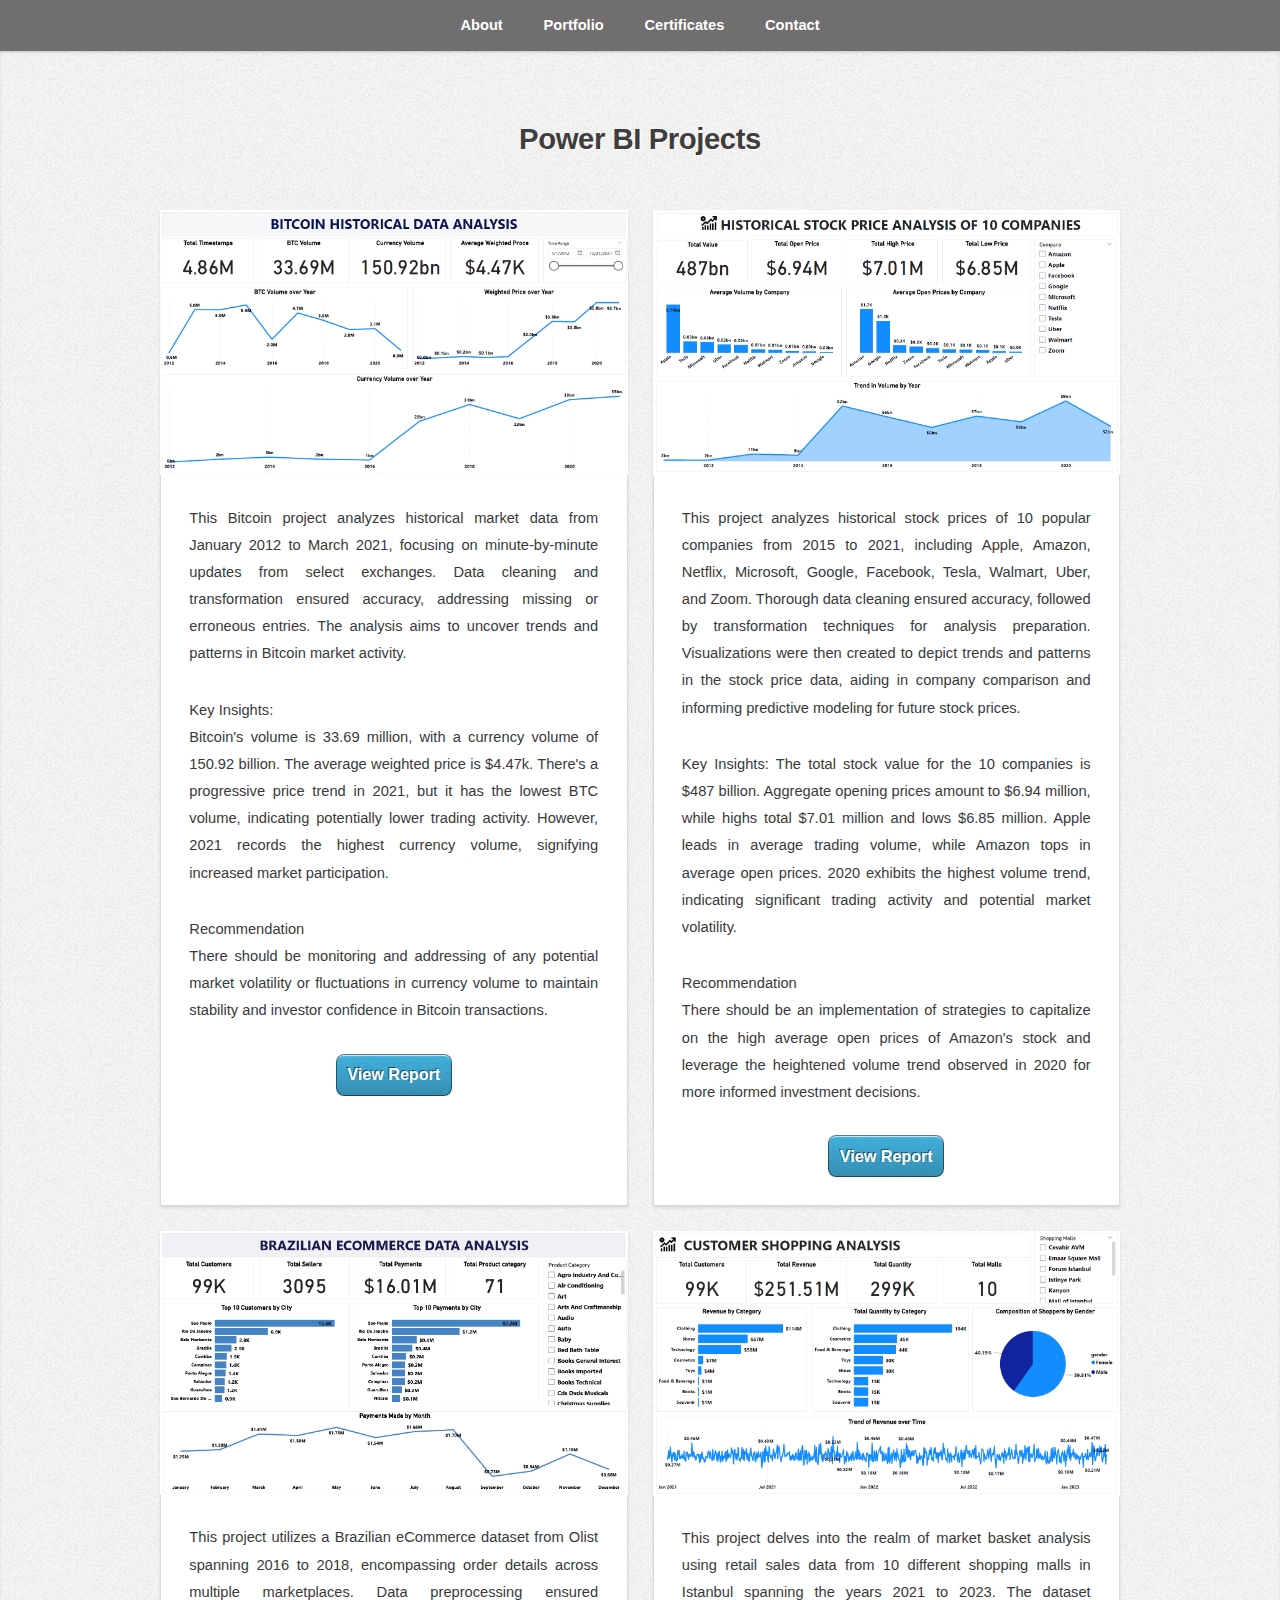
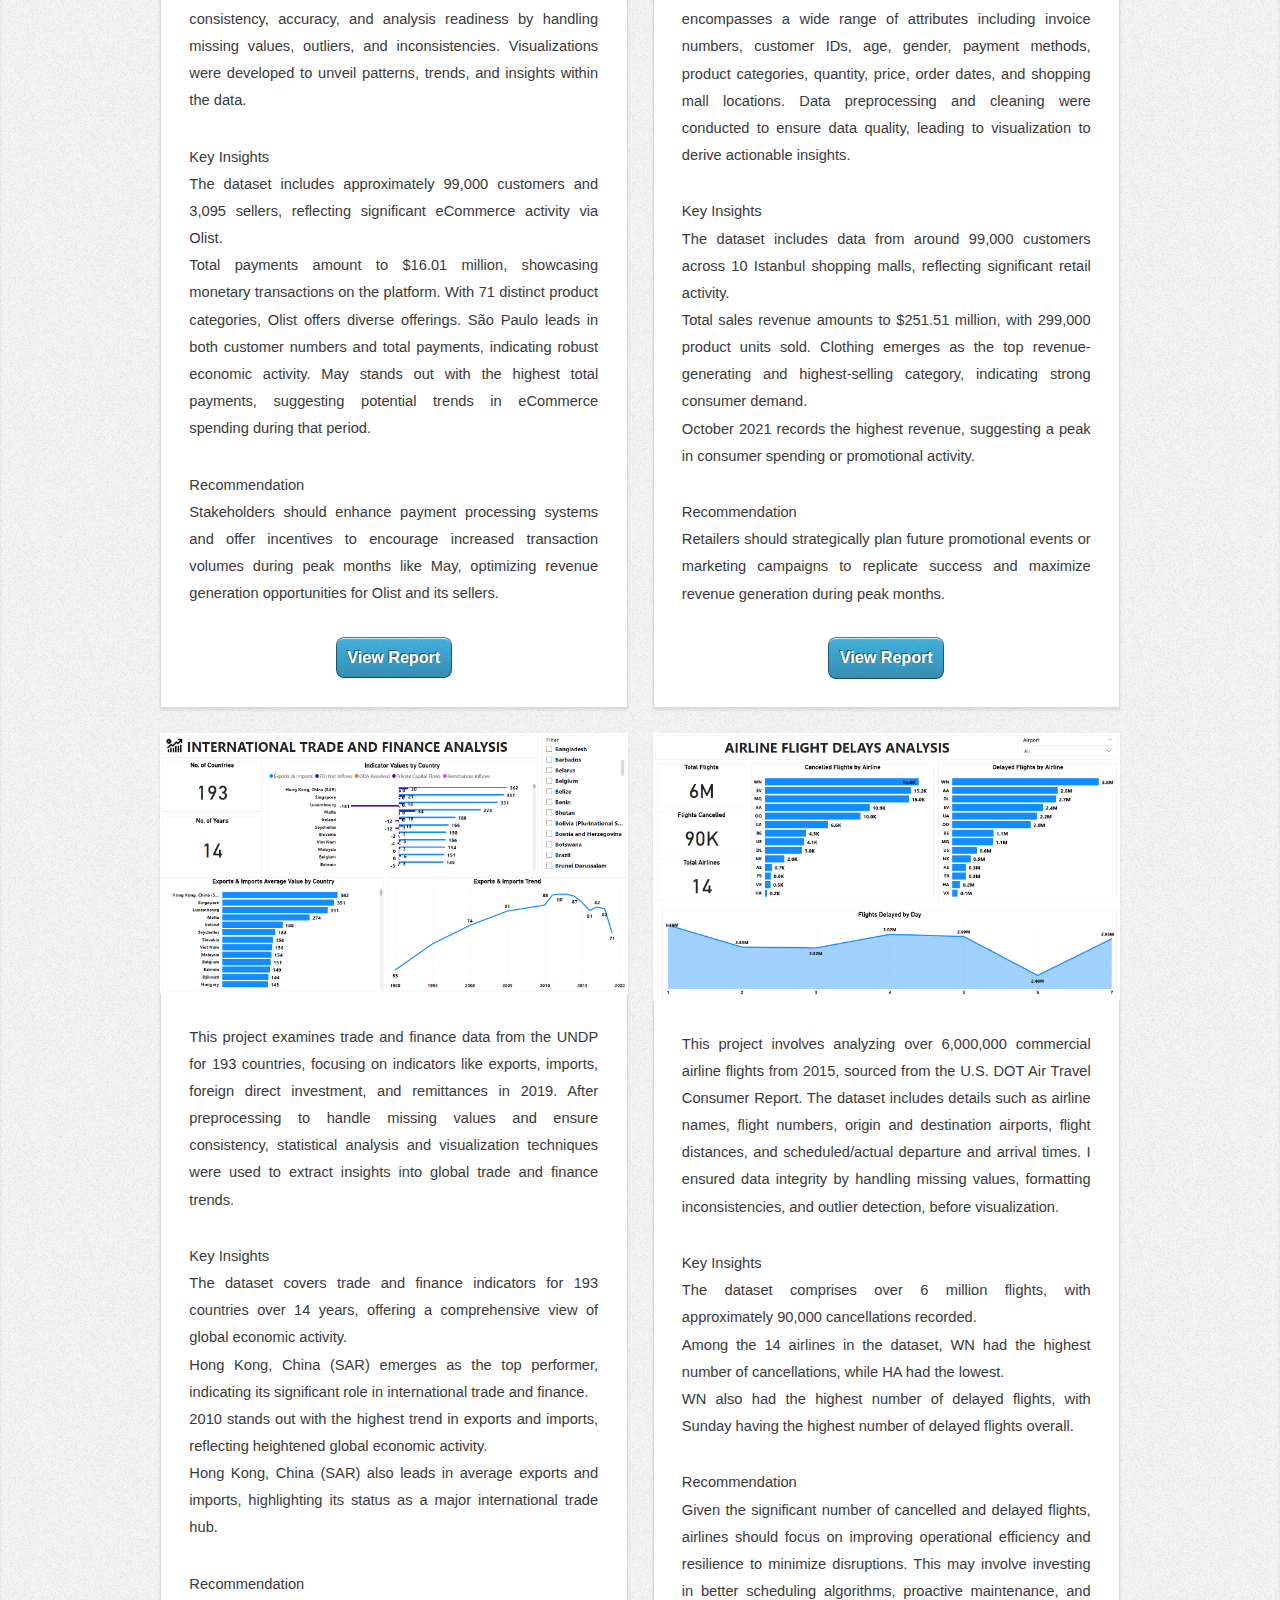
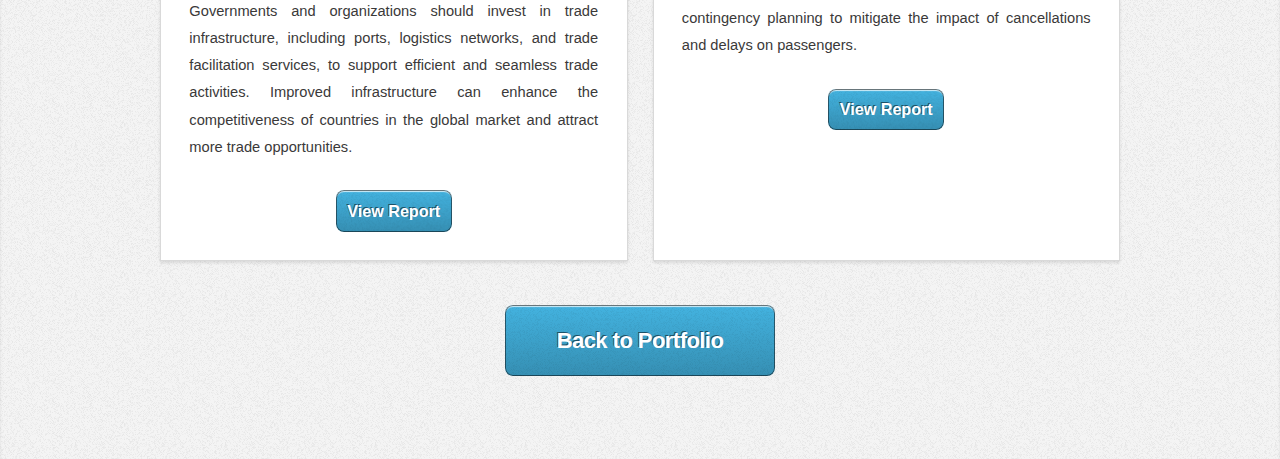
==== commit 6e3452fe: "Add files via upload" ====
--- a/Power BI.html
+++ b/Power BI.html
@@ -38,7 +38,8 @@
 								}
 							</style>
 							<article class="box style2">
-								<a href="#" class="image featured"><img src="images/Bitcoin.PNG" alt="" /></a>
+								<a href="https://app.powerbi.com/view?r=eyJrIjoiZGE1M2NlZmYtMzkyNy00NjE4LTkyN2YtMTI4MWZlYTIyODAwIiwidCI6ImRmODY3OWNkLWE4MGUtNDVkOC05OWFjLWM4M2VkN2ZmOTVhMCJ9
+								" class="image featured"target="_blank"><img src="images/Bitcoin.PNG" alt="" /></a>
 								<p>This Bitcoin project analyzes historical market data from January 2012 to March 2021, focusing on minute-by-minute updates from select exchanges. Data cleaning and transformation ensured accuracy, addressing missing or erroneous entries. 
 									The analysis aims to uncover trends and patterns in Bitcoin market activity.</p>
 								<p>Key Insights: <br> Bitcoin's volume is 33.69 million, with a currency volume of 150.92 billion. The average weighted price is $4.47k. There's a progressive price trend in 2021, but it has the lowest BTC volume, indicating potentially lower trading activity. 
@@ -47,14 +48,16 @@
 									There should be monitoring and addressing of any potential market volatility or fluctuations in currency volume to maintain stability and investor confidence in Bitcoin transactions.
 									</p>
 								<style>button {padding: 0.3cm;}</style>
-									<center><a href="#">
-											<button id="scrollButton" class="scroll-button">Learn More</button>
+									<center><a href="https://app.powerbi.com/view?r=eyJrIjoiZGE1M2NlZmYtMzkyNy00NjE4LTkyN2YtMTI4MWZlYTIyODAwIiwidCI6ImRmODY3OWNkLWE4MGUtNDVkOC05OWFjLWM4M2VkN2ZmOTVhMCJ9
+										"target="_blank">
+											<button id="scrollButton" class="scroll-button">View Report</button>
 										</a></center>
 							</article>
 						</div>
 						<div class="col-6 col-6-medium col-12-small">
 							<article class="box style2">
-								<a href="#" class="image featured"><img src="images/Historical Analysis of 10 Companies.PNG" alt="" /></a>
+								<a href="https://app.powerbi.com/view?r=eyJrIjoiNThiZjY2OWQtMTBmYi00YWUyLThhMjktN2M5NmZkMTQzNWI1IiwidCI6ImRmODY3OWNkLWE4MGUtNDVkOC05OWFjLWM4M2VkN2ZmOTVhMCJ9
+								"target="_blank" class="image featured"><img src="images/Historical Analysis of 10 Companies.PNG" alt="" /></a>
 								<p>This project analyzes historical stock prices of 10 popular companies from 2015 to 2021, including Apple, Amazon, Netflix, Microsoft, Google, Facebook, Tesla, Walmart, Uber, and Zoom. 
 									Thorough data cleaning ensured accuracy, followed by transformation techniques for analysis preparation. Visualizations were then created to depict trends and patterns in the stock price data, aiding in company comparison and informing predictive modeling for future stock prices.</p>
 								<p>Key Insights: The total stock value for the 10 companies is $487 billion. Aggregate opening prices amount to $6.94 million, while highs total $7.01 million and lows $6.85 million. Apple leads in average trading volume, while Amazon tops in average open prices. 
@@ -63,14 +66,16 @@
 									There should be an implementation of strategies to capitalize on the high average open prices of Amazon's stock and leverage the heightened volume trend observed in 2020 for more informed investment decisions.
 									</p>
 								<style>button {padding: 0.3cm;}</style>
-									<center><a href="#">
-											<button id="scrollButton" class="scroll-button">Learn More</button>
+									<center><a href="https://app.powerbi.com/view?r=eyJrIjoiNThiZjY2OWQtMTBmYi00YWUyLThhMjktN2M5NmZkMTQzNWI1IiwidCI6ImRmODY3OWNkLWE4MGUtNDVkOC05OWFjLWM4M2VkN2ZmOTVhMCJ9
+										"target="_blank">
+											<button id="scrollButton" class="scroll-button">View Report</button>
 										</a></center>
 							</article>
 						</div>
 						<div class="col-6 col-6-medium col-12-small">
 							<article class="box style2">
-								<a href="#" class="image featured"><img src="images/Brazilian E-Commerce.PNG" alt="" /></a>
+								<a href="https://app.powerbi.com/view?r=eyJrIjoiZjMwZTIyODgtMTVkYS00ZDUxLThlMjktZGE5MWEwYzVhMzMyIiwidCI6ImRmODY3OWNkLWE4MGUtNDVkOC05OWFjLWM4M2VkN2ZmOTVhMCJ9
+								"target="_blank" class="image featured"><img src="images/Brazilian E-Commerce.PNG" alt="" /></a>
 								<p>
 									This project utilizes a Brazilian eCommerce dataset from Olist spanning 2016 to 2018, encompassing order details across multiple marketplaces. Data preprocessing ensured consistency, accuracy, and analysis readiness by handling missing values, outliers, and inconsistencies. 
 									Visualizations were developed to unveil patterns, trends, and insights within the data.
@@ -84,14 +89,16 @@
 									Stakeholders should enhance payment processing systems and offer incentives to encourage increased transaction volumes during peak months like May, optimizing revenue generation opportunities for Olist and its sellers.
 									</p>
 								<style>button {padding: 0.3cm;}</style>
-									<center><a href="#">
-											<button id="scrollButton" class="scroll-button">Learn More</button>
+									<center><a href="https://app.powerbi.com/view?r=eyJrIjoiZjMwZTIyODgtMTVkYS00ZDUxLThlMjktZGE5MWEwYzVhMzMyIiwidCI6ImRmODY3OWNkLWE4MGUtNDVkOC05OWFjLWM4M2VkN2ZmOTVhMCJ9
+										"target="_blank">
+											<button id="scrollButton" class="scroll-button">View Report</button>
 										</a></center>
 							</article>
 						</div>
 						<div class="col-6 col-6-medium col-12-small">
 							<article class="box style2">
-								<a href="#" class="image featured"><img src="images/Customer Shoping Analysis.PNG" alt="" /></a>
+								<a href="https://app.powerbi.com/view?r=eyJrIjoiZWRmODE1OWItZWM4Ni00YjU5LWE0YmMtM2NjZmM1ZjE2MjViIiwidCI6ImRmODY3OWNkLWE4MGUtNDVkOC05OWFjLWM4M2VkN2ZmOTVhMCJ9
+								"target="_blank" class="image featured"><img src="images/Customer Shoping Analysis.PNG" alt="" /></a>
 								<p>This project delves into the realm of market basket analysis using retail sales data from 10 different shopping malls in Istanbul spanning the years 2021 to 2023. The dataset encompasses a wide range of attributes including invoice numbers, customer IDs, age, gender, payment methods, product categories, quantity, price, order dates, and shopping mall locations.
 									Data preprocessing and cleaning were conducted to ensure data quality, leading to visualization to derive actionable insights.
 									</p>
@@ -102,14 +109,16 @@
 									Retailers should strategically plan future promotional events or marketing campaigns to replicate success and maximize revenue generation during peak months.
 									</p>
 									<style>button {padding: 0.3cm;}</style>
-									<center><a href="#">
-											<button id="scrollButton" class="scroll-button">Learn More</button>
+									<center><a href="https://app.powerbi.com/view?r=eyJrIjoiZWRmODE1OWItZWM4Ni00YjU5LWE0YmMtM2NjZmM1ZjE2MjViIiwidCI6ImRmODY3OWNkLWE4MGUtNDVkOC05OWFjLWM4M2VkN2ZmOTVhMCJ9
+										"target="_blank">
+											<button id="scrollButton" class="scroll-button">View Report</button>
 										</a></center>
 							</article>
 						</div>
 						<div class="col-6 col-6-medium col-12-small">
 							<article class="box style2">
-								<a href="#" class="image featured"><img src="images/Internation trade and Finance.PNG" alt="" /></a>
+								<a href="https://app.powerbi.com/view?r=eyJrIjoiZmFiMjA2YzUtZTMwYy00ZDUxLWIxMTQtMzdlMmQ0ZWE2MTBiIiwidCI6ImRmODY3OWNkLWE4MGUtNDVkOC05OWFjLWM4M2VkN2ZmOTVhMCJ9
+								"target="_blank" class="image featured"><img src="images/Internation trade and Finance.PNG" alt="" /></a>
 								<p>This project examines trade and finance data from the UNDP for 193 countries, focusing on indicators like exports, imports, foreign direct investment, and remittances in 2019. 
 									After preprocessing to handle missing values and ensure consistency, statistical analysis and visualization techniques were used to extract insights into global trade and finance trends.
 								</p>
@@ -123,14 +132,15 @@
 									Governments and organizations should invest in trade infrastructure, including ports, logistics networks, and trade facilitation services, to support efficient and seamless trade activities. Improved infrastructure can enhance the competitiveness of countries in the global market and attract more trade opportunities.
 									</p>
 								<style>button {padding: 0.3cm;}</style>
-									<center><a href="#">
-											<button id="scrollButton" class="scroll-button">Learn More</button>
+									<center><a href="https://app.powerbi.com/view?r=eyJrIjoiZmFiMjA2YzUtZTMwYy00ZDUxLWIxMTQtMzdlMmQ0ZWE2MTBiIiwidCI6ImRmODY3OWNkLWE4MGUtNDVkOC05OWFjLWM4M2VkN2ZmOTVhMCJ9
+										"target="_blank">
+											<button id="scrollButton" class="scroll-button">View Report</button>
 										</a></center>
 							</article>
 						</div>
 						<div class="col-6 col-6-medium col-12-small">
 							<article class="box style2">
-								<a href="#" class="image featured"><img src="images/Airline flight delay.PNG" alt="" /></a>
+								<a href="#"target="_blank" class="image featured"><img src="images/Airline flight delay.PNG" alt="" /></a>
 								<p>This project involves analyzing over 6,000,000 commercial airline flights from 2015, sourced from the U.S. DOT Air Travel Consumer Report. The dataset includes details such as airline names, flight numbers, origin and destination airports, flight distances, and scheduled/actual departure and arrival times.
 									I ensured data integrity by handling missing values, formatting inconsistencies, and outlier detection, before visualization.
 									</p>
@@ -144,8 +154,8 @@
 									This may involve investing in better scheduling algorithms, proactive maintenance, and contingency planning to mitigate the impact of cancellations and delays on passengers.
 									</p>
 									<style>button {padding: 0.3cm;}</style>
-									<center><a href="#">
-											<button id="scrollButton" class="scroll-button">Learn More</button>
+									<center><a href="#"target="_blank">
+											<button id="scrollButton" class="scroll-button">View Report</button>
 										</a></center>
 							</article>
 						</div>
